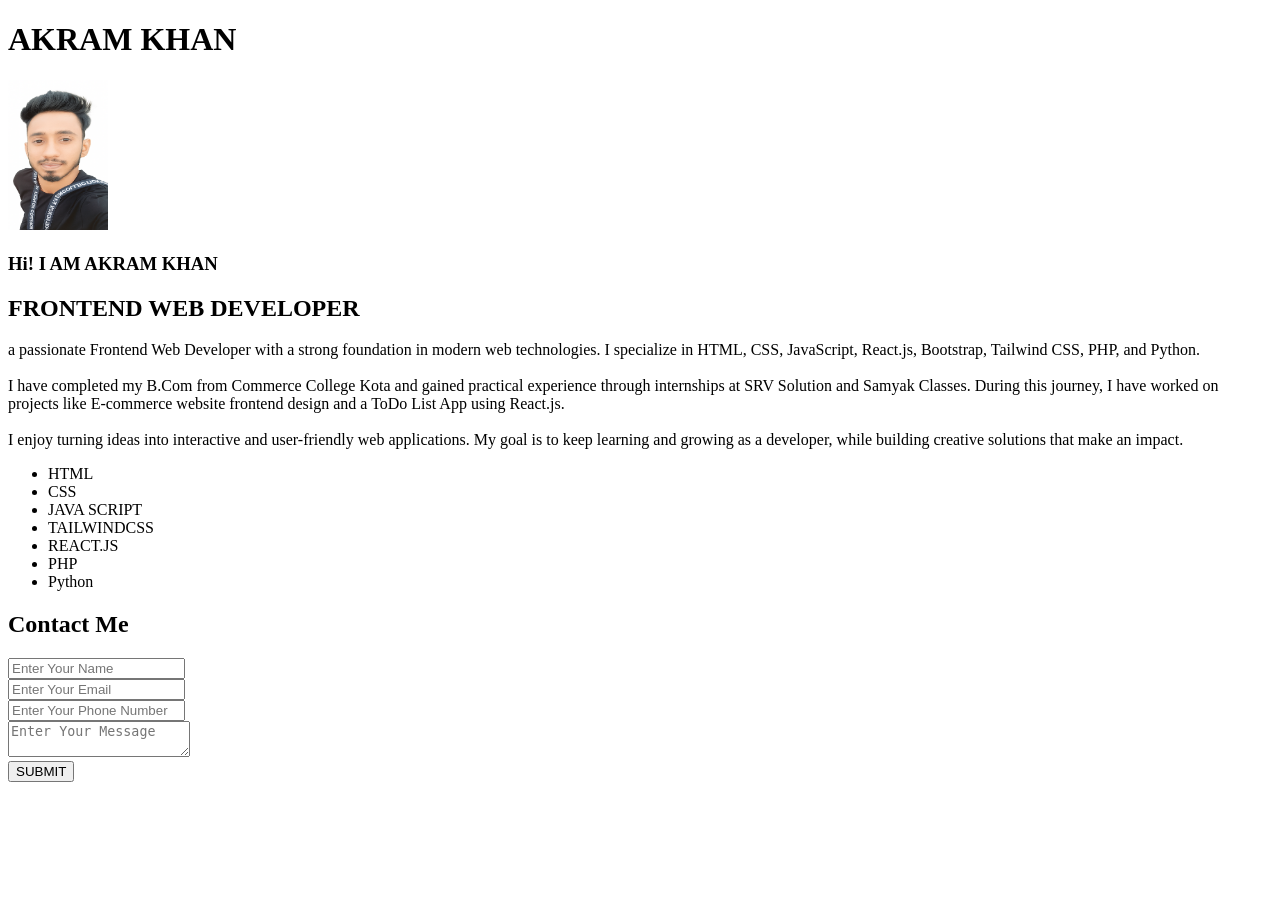
==== index.html @ 5bdba958 "Studenttable.html" ====
<!DOCTYPE html>
<html lang="en">

<head>
    <meta charset="UTF-8">
    <meta name="viewport" content="width=device-width, initial-scale=1.0">
    <title>Document</title>
    <link rel="stylesheet" href="Portfolio.css">
</head>

<body>
    <header>
        <div>
            <h1> AKRAM KHAN </h1><img src="a.png" height="150" width="100" alt="">
        </div>
    </header>
    <section>
        <h3>Hi! I AM AKRAM KHAN </h3>
        <h1>FRONTEND WEB DEVELOPER</h1>
        <p> a passionate Frontend Web Developer with a strong foundation in modern web
            technologies.
            I specialize in HTML, CSS, JavaScript, React.js, Bootstrap, Tailwind CSS, PHP, and Python.
            <br><br>
            I have completed my B.Com from Commerce College Kota and gained practical experience through internships at
            SRV Solution and Samyak Classes.
            During this journey, I have worked on projects like E-commerce website frontend design and a ToDo List App
            using React.js.
            <br><br>
            I enjoy turning ideas into interactive and user-friendly web applications. My goal is to keep learning and
            growing as a developer, while building creative solutions that make an impact.
        </p>
        <ul>
            <li>HTML</li>
            <li>CSS</li>
            <li>JAVA SCRIPT</li>
            <li>TAILWINDCSS</li>
            <li>REACT.JS</li>
            <li>PHP</li>
            <li>Python</li>
        </ul>
    </section>
    <footer>
        <form>
            <h2>Contact Me</h2>
            <input type="text" placeholder="Enter Your Name" required><br>
            <input type="email" placeholder="Enter Your Email" required><br>
            <input type="phone" placeholder="Enter Your Phone Number" required><br>
            <textarea placeholder="Enter Your Message" required></textarea><br>
            <button type="submit">SUBMIT</button>
        </form>
    </footer>
</body>

</html>
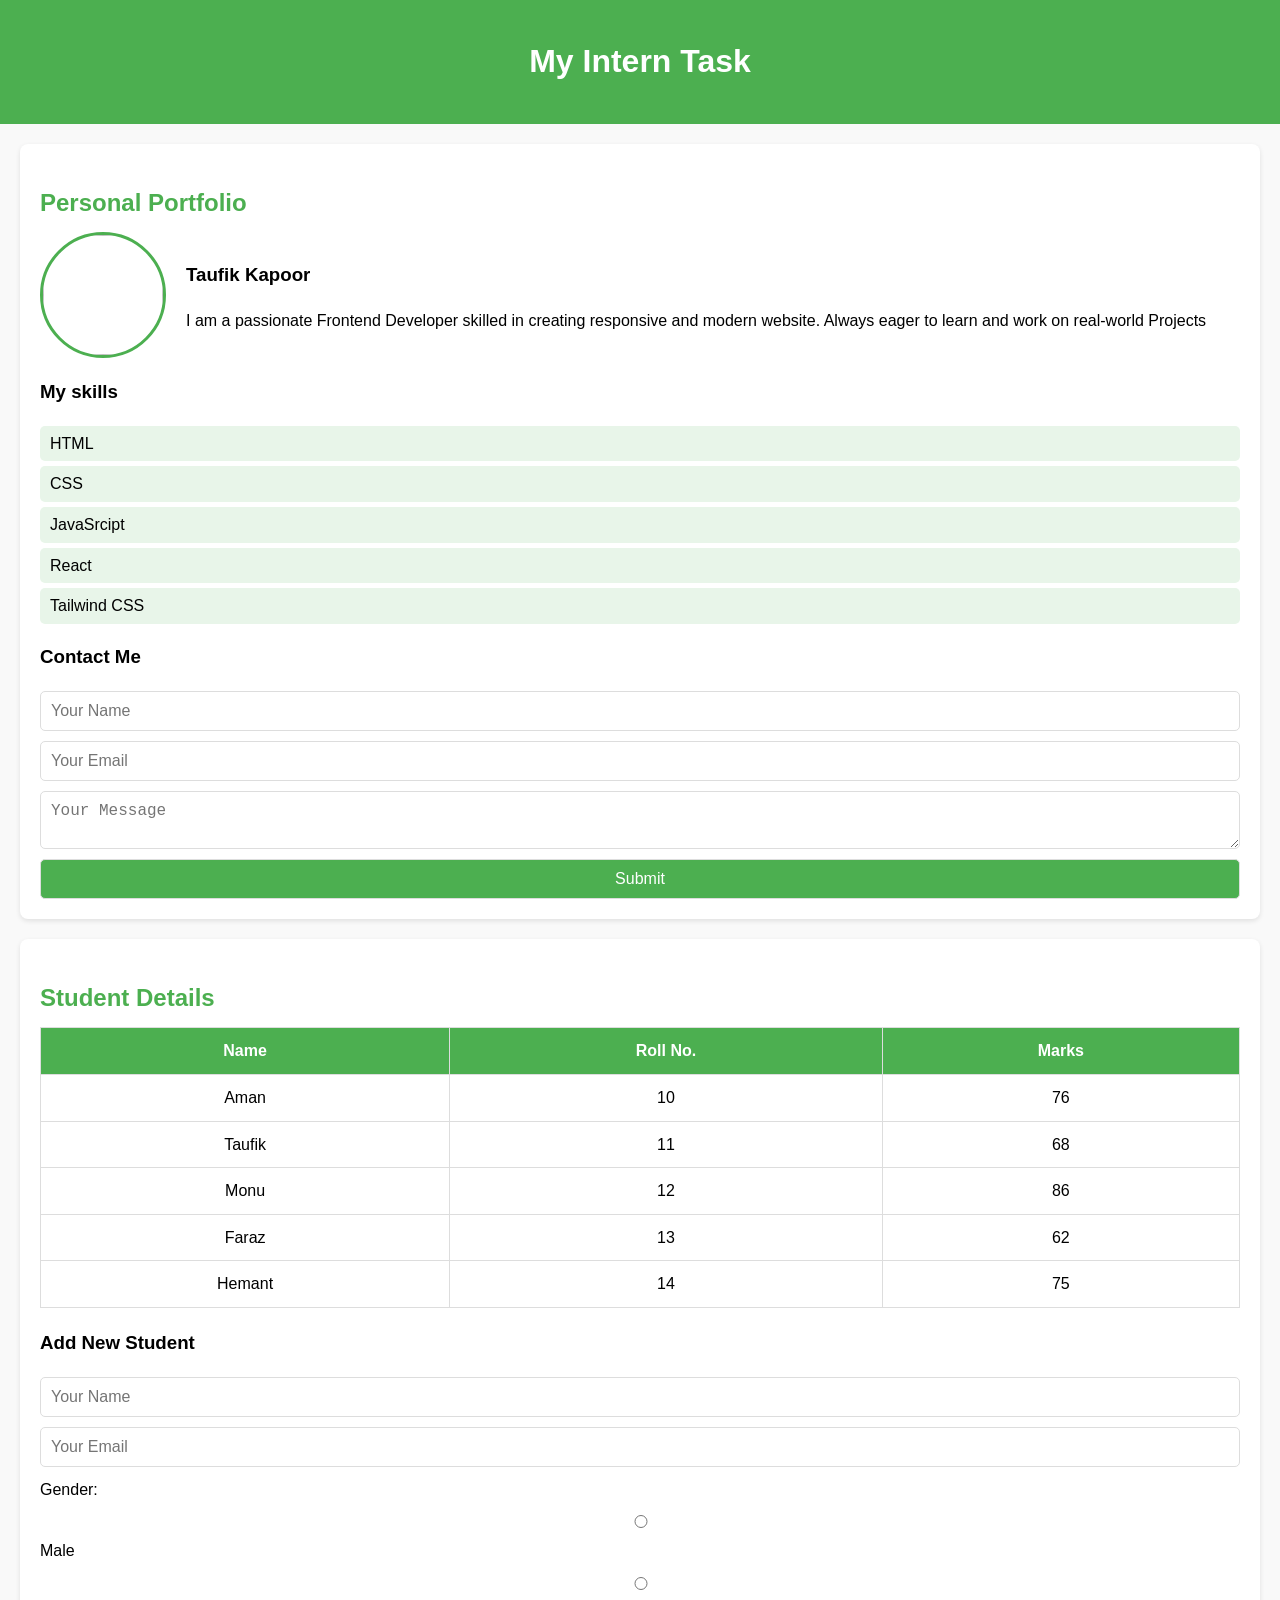
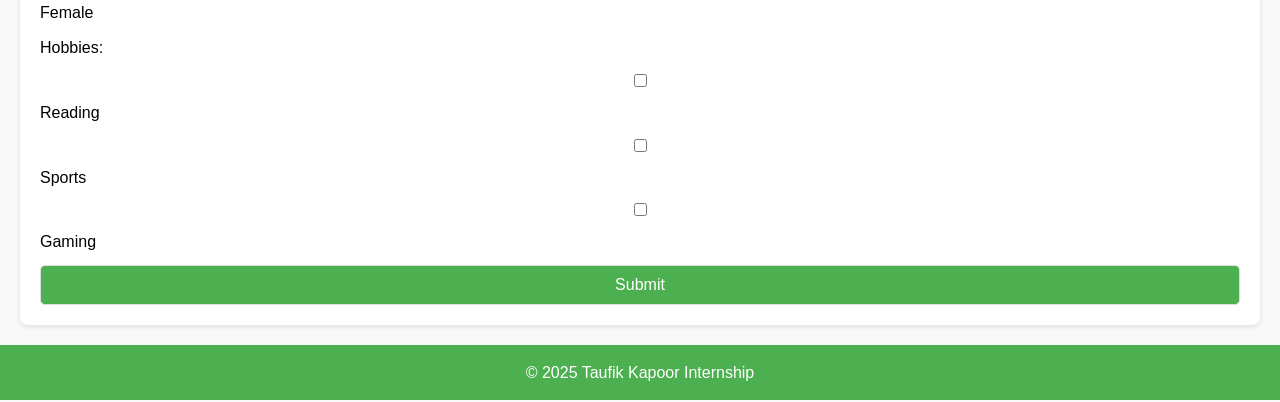
==== commit 6af35512: "Updated portfolio design" ====
--- a/index.html
+++ b/index.html
@@ -4,51 +4,205 @@
 <head>
     <meta charset="UTF-8">
     <meta name="viewport" content="width=device-width, initial-scale=1.0">
-    <title>Document</title>
-    <link rel="stylesheet" href="Portfolio.css">
+    <title>Internship Task</title>
+    <style>
+        body {
+            font-family: Arial, Helvetica, sans-serif;
+            margin: 0;
+            padding: 0;
+            background: #f9f9f9;
+
+            line-height: 1.6;
+        }
+
+        header {
+            background: #4caf50;
+            color: #fff;
+            padding: 15px 20px;
+            text-align: center;
+        }
+
+        section {
+            padding: 20px;
+            margin: 20px;
+            background-color: white;
+            border-radius: 8px;
+            box-shadow: 0 2px 5px rgba(0, 0, 0, 0.1);
+        }
+
+        h2 {
+            color: #4caf50;
+            margin-bottom: 10px;
+        }
+
+        .Portfolio {
+            display: flex;
+            align-items: center;
+            gap: 20px;
+        }
+
+        .Portfolio img {
+            width: 120px;
+            height: 120px;
+            border-radius: 50%;
+            border: 3px solid #4caf50;
+        }
+
+        .skills ul {
+            list-style: none;
+            padding: 0;
+        }
+
+        .skills li {
+            background: #e8f5e9;
+            padding: 5px 10px;
+            margin: 5px 0;
+            border-radius: 5px;
+        }
+
+        form {
+            display: flex;
+            flex-direction: column;
+            gap: 10px;
+        }
+
+        input,
+        textarea,
+        button {
+            padding: 10px;
+            border: 1px solid #ddd;
+            border-radius: 5px;
+            font-size: 1rem;
+        }
+
+        button {
+            background: #4caf50;
+            color: #fff;
+            cursor: pointer;
+        }
+
+        button:hover {
+            background: #45a049;
+        }
+
+        table {
+            width: 100%;
+            border-collapse: collapse;
+            margin-bottom: 20px;
+        }
+
+        table,
+        th,
+        td {
+            border: 1px solid #ddd;
+        }
+
+        th,
+        td {
+            padding: 10px;
+            text-align: center;
+        }
+
+        th {
+            background: #4caf50;
+            color: #fff;
+        }
+
+        footer {
+            background: #4caf50;
+            color: #fff;
+            padding: 15px 20px;
+            text-align: center;
+        }
+    </style>
 </head>
 
 <body>
     <header>
-        <div>
-            <h1> AKRAM KHAN </h1><img src="a.png" height="150" width="100" alt="">
-        </div>
+        <h1>My Intern Task</h1>
     </header>
     <section>
-        <h3>Hi! I AM AKRAM KHAN </h3>
-        <h1>FRONTEND WEB DEVELOPER</h1>
-        <p> a passionate Frontend Web Developer with a strong foundation in modern web
-            technologies.
-            I specialize in HTML, CSS, JavaScript, React.js, Bootstrap, Tailwind CSS, PHP, and Python.
-            <br><br>
-            I have completed my B.Com from Commerce College Kota and gained practical experience through internships at
-            SRV Solution and Samyak Classes.
-            During this journey, I have worked on projects like E-commerce website frontend design and a ToDo List App
-            using React.js.
-            <br><br>
-            I enjoy turning ideas into interactive and user-friendly web applications. My goal is to keep learning and
-            growing as a developer, while building creative solutions that make an impact.
-        </p>
-        <ul>
-            <li>HTML</li>
-            <li>CSS</li>
-            <li>JAVA SCRIPT</li>
-            <li>TAILWINDCSS</li>
-            <li>REACT.JS</li>
-            <li>PHP</li>
-            <li>Python</li>
-        </ul>
+        <h2>Personal Portfolio</h2>
+        <div class="Portfolio">
+            <img src="img/taufik.jpg" alt="">
+            <div>
+                <h3>Taufik Kapoor</h3>
+                <p>I am a passionate Frontend Developer skilled in creating responsive and modern website. Always eager
+                    to learn and work on real-world Projects</p>
+            </div>
+        </div>
+        <div class="skills">
+            <h3>My skills</h3>
+            <ul>
+                <li>HTML</li>
+                <li>CSS</li>
+                <li>JavaSrcipt</li>
+                <li>React</li>
+                <li>Tailwind CSS</li>
+            </ul>
+        </div>
+
+        <h3>Contact Me</h3>
+        <form>
+            <input type="text" placeholder="Your Name" required>
+            <input type="email" placeholder="Your Email" required>
+            <textarea placeholder="Your Message"></textarea>
+            <button type="submit">Submit</button>
+        </form>
     </section>
-    <footer>
+
+    <section>
+        <h2>Student Details</h2>
+        <table>
+            <tr>
+                <th>Name</th>
+                <th>Roll No.</th>
+                <th>Marks</th>
+            </tr>
+            <tr>
+                <td>Aman</td>
+                <td>10</td>
+                <td>76</td>
+            </tr>
+            <tr>
+                <td>Taufik</td>
+                <td>11</td>
+                <td>68</td>
+            </tr>
+            <tr>
+                <td>Monu</td>
+                <td>12</td>
+                <td>86</td>
+            </tr>
+            <tr>
+                <td>Faraz</td>
+                <td>13</td>
+                <td>62</td>
+            </tr>
+            <tr>
+                <td>Hemant</td>
+                <td>14</td>
+                <td>75</td>
+            </tr>
+        </table>
+
+        <h3>Add New Student</h3>
         <form>
-            <h2>Contact Me</h2>
-            <input type="text" placeholder="Enter Your Name" required><br>
-            <input type="email" placeholder="Enter Your Email" required><br>
-            <input type="phone" placeholder="Enter Your Phone Number" required><br>
-            <textarea placeholder="Enter Your Message" required></textarea><br>
-            <button type="submit">SUBMIT</button>
+            <input type="text" placeholder="Your Name" required>
+            <input type="email" placeholder="Your Email" required>
+            <label>Gender:</label>
+            <input type="radio" name="gender">Male
+            <input type="radio" name="gender">Female
+            <label>Hobbies:</label>
+            <input type="checkbox">Reading
+            <input type="checkbox">Sports
+            <input type="checkbox">Gaming
+
+            <button type="submit">Submit</button>
         </form>
-    </footer>
+    </section>
+
+    <footer>&copy; 2025 Taufik Kapoor Internship</footer>
 </body>
 
 </html>
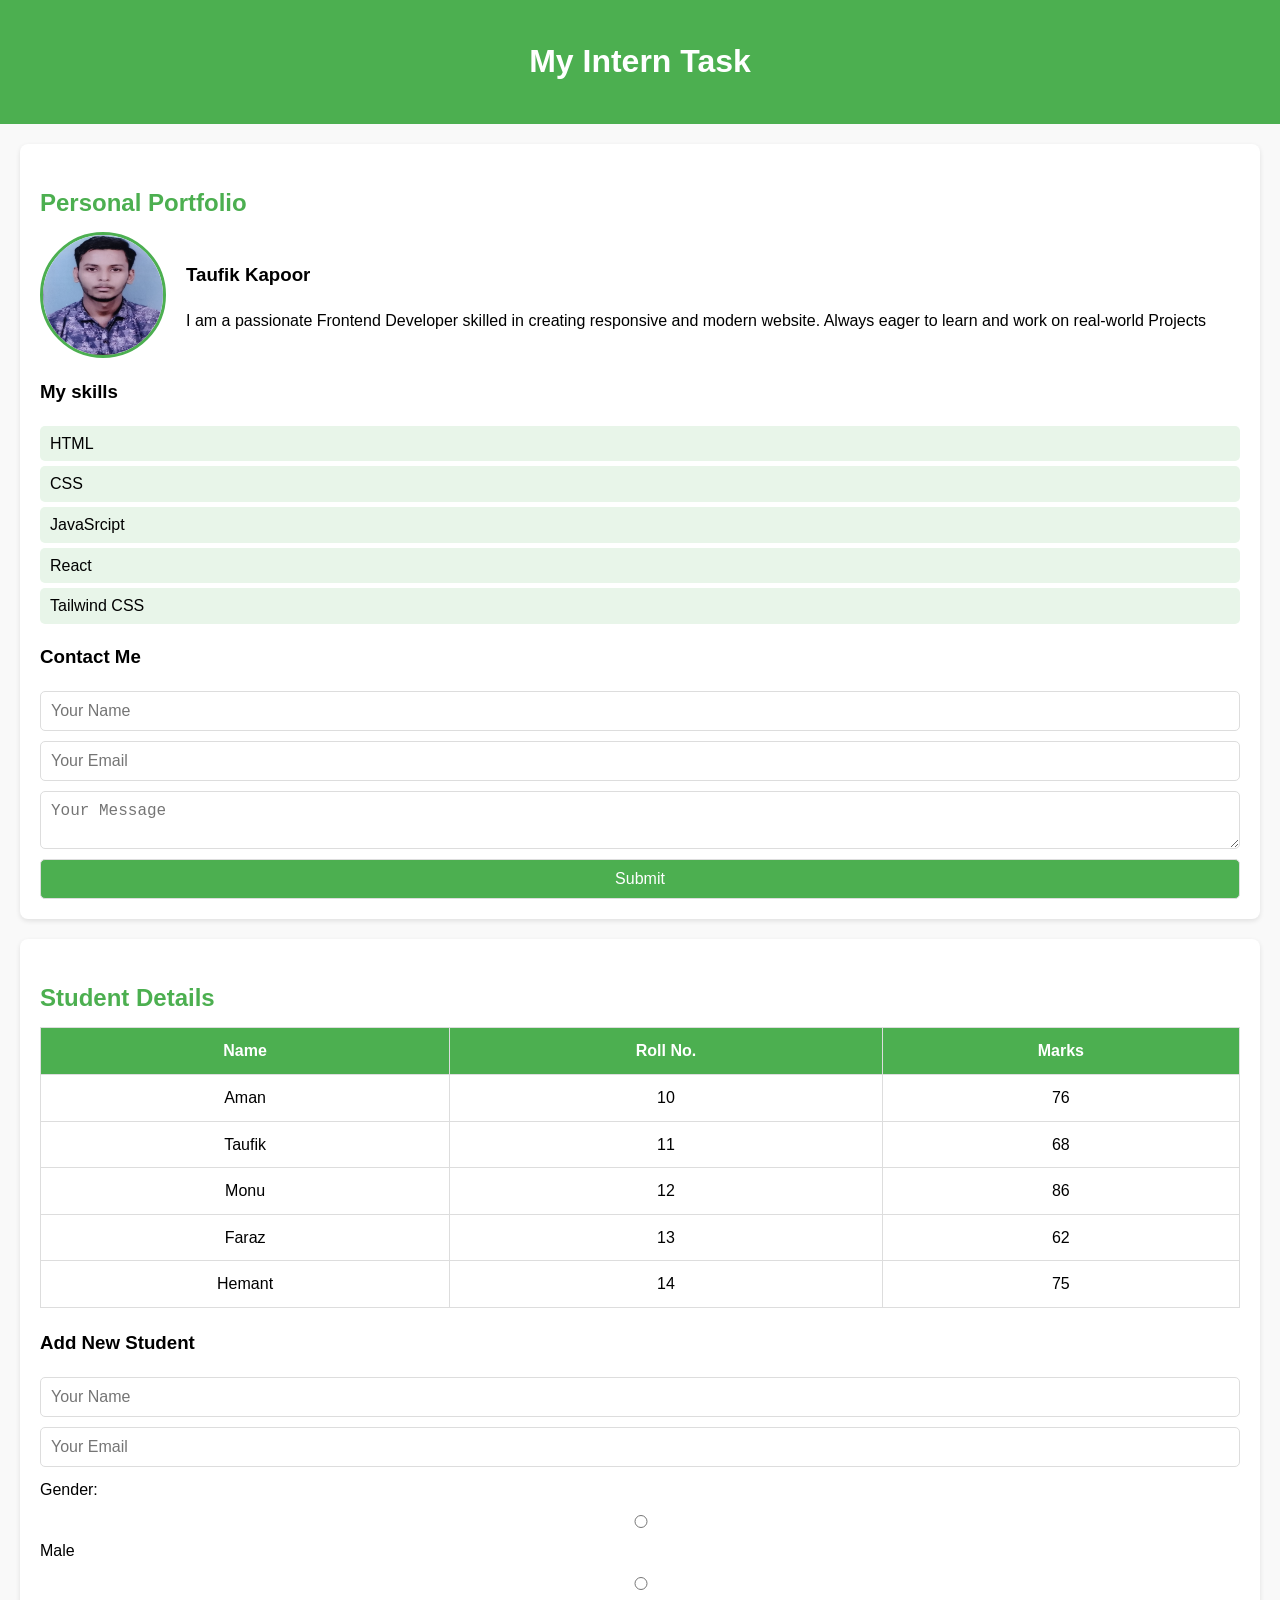
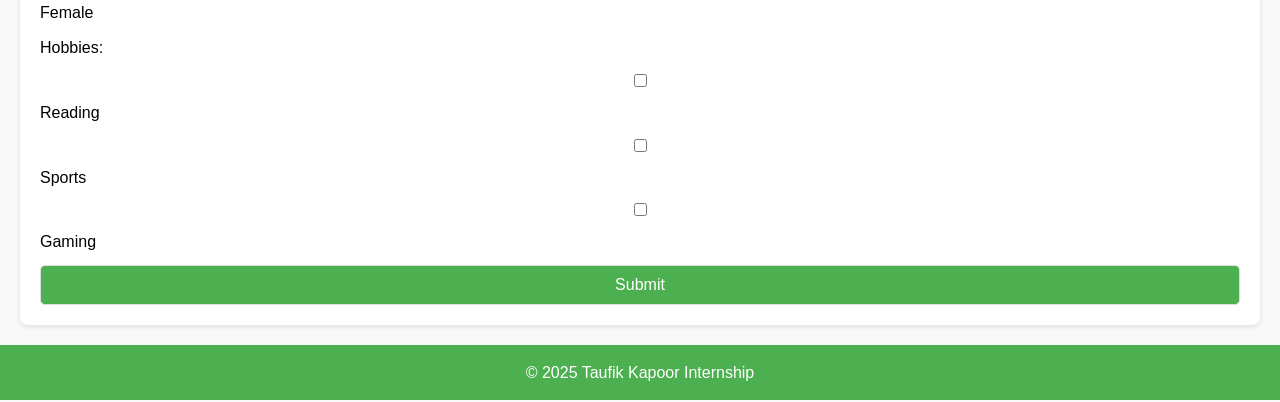
==== commit 3c5e7728: "message" ====
--- a/index.html
+++ b/index.html
@@ -124,7 +124,7 @@
     <section>
         <h2>Personal Portfolio</h2>
         <div class="Portfolio">
-            <img src="img/taufik.jpg" alt="">
+            <img src="taufik.jpg" alt="">
             <div>
                 <h3>Taufik Kapoor</h3>
                 <p>I am a passionate Frontend Developer skilled in creating responsive and modern website. Always eager
